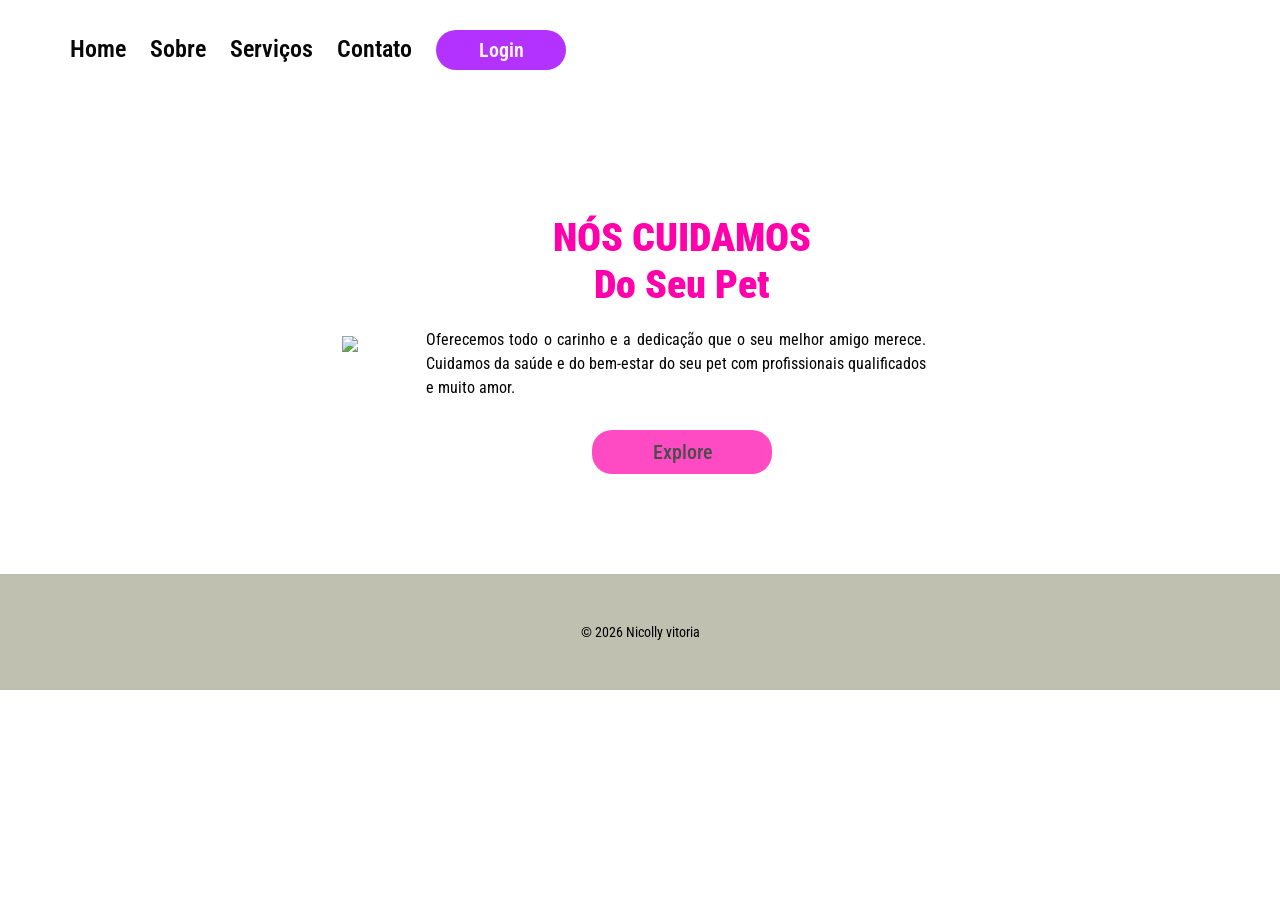
==== index.html @ 63bb3686 "Add files via upload" ====
<!DOCTYPE html>
<html lang="en">

<head>
    <meta charset="UTF-8">
    <meta name="viewport" content="width=device-width, initial-scale=1.0">
    <link rel="stylesheet" href="style.css">
    <title>Document</title>
    <link rel="preconnect" href="https://fonts.googleapis.com">
    <link rel="preconnect" href="https://fonts.gstatic.com" crossorigin>
    <link
        href="https://fonts.googleapis.com/css2?family=Google+Sans:ital,opsz,wght@0,17..18,400..700;1,17..18,400..700&family=Roboto+Condensed:ital,wght@0,100..900;1,100..900&display=swap"
        rel="stylesheet">

</head>

<body>
    <header>
        <nav>
            <ul>
                <li><a href="#">Home</a></li>
                <li><a href="#">Sobre</a></li>
                <li><a href="#">Serviços</a></li>
                <li><a href="#">Contato</a></li>

            </ul>
        </nav>
        <button class="botao-login">Login</button>
    </header>

    <main>
        <img src="./logo.jpg" class="logo">

        <div class="texto">
            <h1 class="titulo"> NÓS CUIDAMOS</h1>
            <h2 class="sub- titulo">Do Seu Pet</h2>
            <p class=paragrafo>Oferecemos todo o carinho e a dedicação que o seu melhor amigo merece. Cuidamos da
                saúde e
                do bem-estar do seu pet
                com profissionais qualificados e muito amor.
            </p>
            <button class="botao-explore">Explore</button>
        </div>


    </main>

    <footer>
        <p>&copy; 2026 Nicolly vitoria</p>


    </footer>

    <script src="app.js"></script>
</body>

</html>
---- style.css ----
*{
    margin:0;
    padding:0;
    box-sizing: border-box;
    font-family: "Roboto Condensed", sans-serif;
    }
    
    li{
    display:inline-block ;
    }
    nav{
    display:inline-block ;
    }
    header{
    margin:30px 0px 144px 70px;
    }
    a{
    font-weight: 600;
    font-size: 24px;
    line-height: 28px;
    margin:0 20px 0 0;
    cursor: pointer;
    color: rgb(8, 7, 7);
    transition: 0.2s;
    text-decoration: none;
    }
    a:hover{
    opacity: 0.8;
    }
    
    .botao-login{
    width: 130px;
    height: 40px;
    border-radius: 25px;
    background-color: rgb(162, 0, 255);
    border: none;
    font-size: 20px;
    font-weight: 600;
    color: beige;
    transition:opacity 0.25;
    }
    
    .botao-login{
    opacity: 0.8;
    }
    
    .logo{
    width: 40%;
    vertical-align: middle;
    }
    
    .texto{
    width: 40%;
    display: inline-block;
    vertical-align: middle;
    margin: 0 0 0 5%;
    text-align: center;
    }
    
    main{
    text-align: center;
    }
    .botao-explore{
    width: 180px;
    height: 44px;
    background-color: rgb(255, 0, 170);
    border: none;
    border-radius: 20px;
    font-size: 20px;
    font-weight: 500;
    box-shadow: 0 4px 5px rgba(rgb(0, 0, 0.2), green, rgb(129, 71, 32), alpha) ;
    transition: opacity 0.3s;
    }
    .botao-explore{
    opacity: 0.7;
    }
    .titulo{
    font-size: 40px;
    font-weight: 900;
    color: rgb(255, 0, 170);
    }
    .sub-titulo{
    color: rgb(255, 10, 10);
    line-height: 60px;
    font-size: 30px;
    }
    .paragrafo{
    font-size: 16px;
    font-weight: 400;
    line-height: 24px;
    color: rgb(0, 0, 0);
    text-align: justify;
    margin: 20px 0 30px 0;
    max-width: 500px;
    }
    footer{
    text-align: center;
    background-color: rgb(192, 192, 177);
    padding: 50px;
    font-size: 14px;
    margin-top: 100px;
    }
    @media (max-width:769px){
    header{
    margin:30px 0px 60px 0;
    text-align: center;
    width: 100%;
    }
    a{
    font-weight: 500;
    font-size: 16px;
    line-height: 28px;
    margin:0 5px 0 0;
    
    }
    .botao-login{
    width: 90px;
    height: 32px;
    border-radius: 16px;
    font-size: 16px;
    font-weight: 500;
    }
    .logo{
    width: 40%;
    display: block;
    margin: 0 auto 50px auto;
    }
    
    .texto{
    width: 60%;
    text-align: center;
    }
    .titulo{
    font-size: 30px;
    
    }
    }
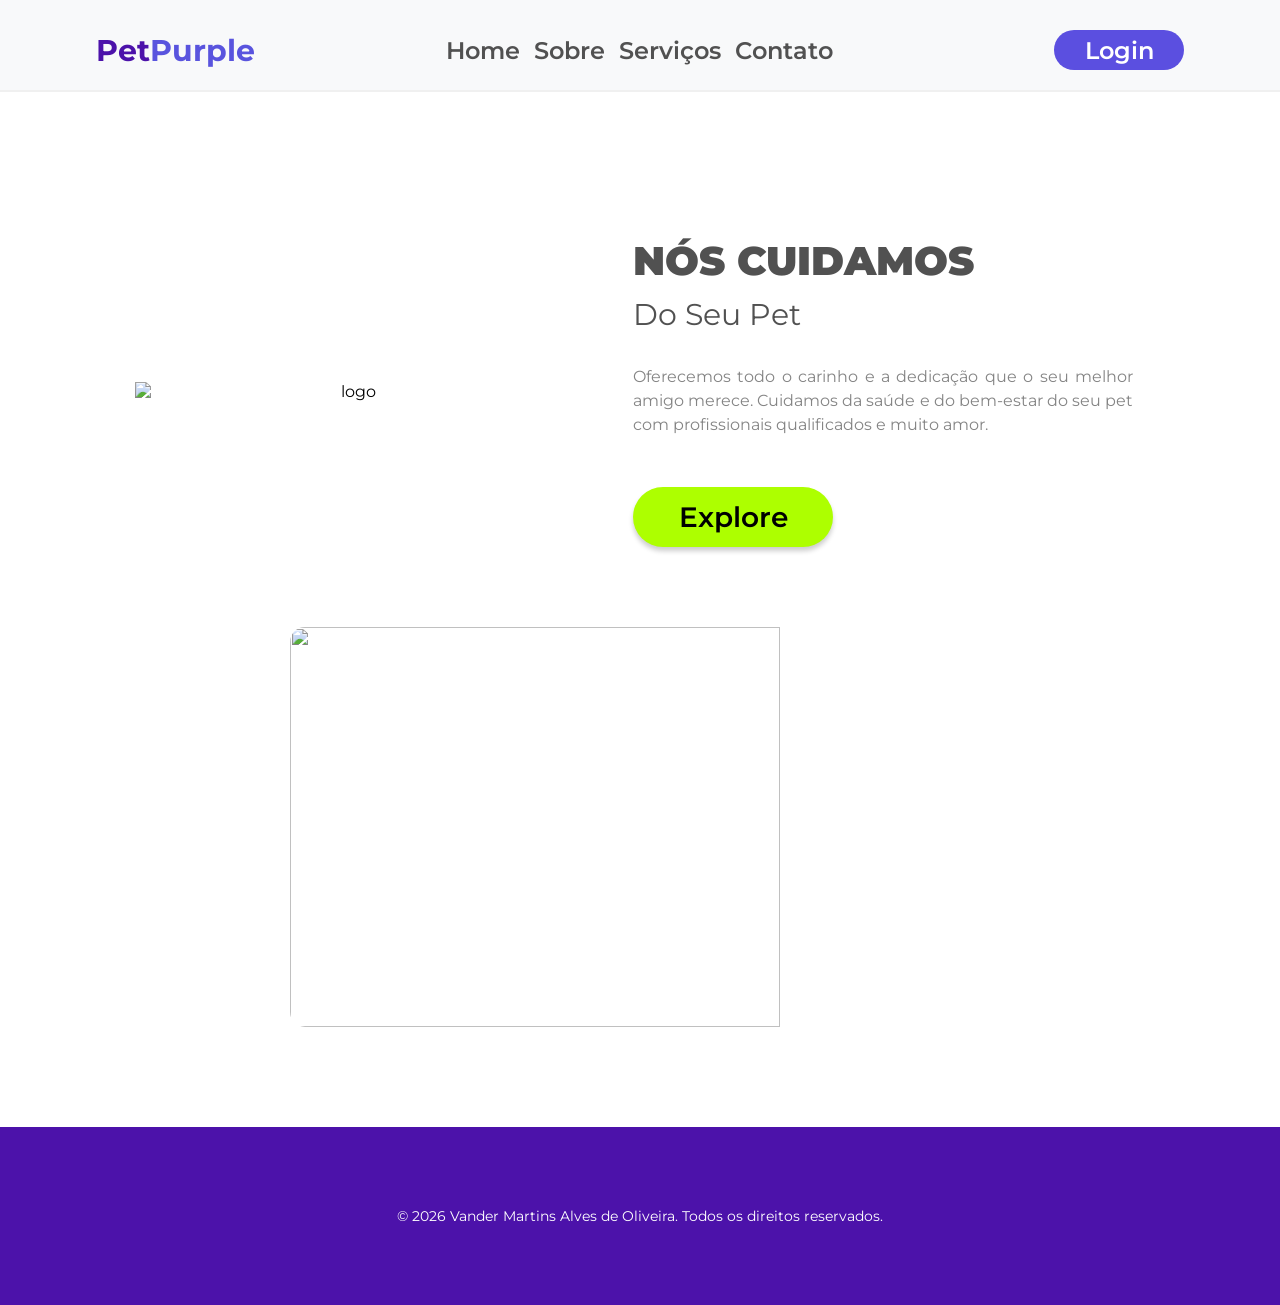
==== commit 610bb506: "Add files via upload" ====
--- a/index.html
+++ b/index.html
@@ -1,57 +1,53 @@
 <!DOCTYPE html>
-<html lang="en">
+<html lang="pt">
 
 <head>
     <meta charset="UTF-8">
     <meta name="viewport" content="width=device-width, initial-scale=1.0">
+    <title>Document</title>
     <link rel="stylesheet" href="style.css">
-    <title>Document</title>
     <link rel="preconnect" href="https://fonts.googleapis.com">
     <link rel="preconnect" href="https://fonts.gstatic.com" crossorigin>
-    <link
-        href="https://fonts.googleapis.com/css2?family=Google+Sans:ital,opsz,wght@0,17..18,400..700;1,17..18,400..700&family=Roboto+Condensed:ital,wght@0,100..900;1,100..900&display=swap"
+    <link href="https://fonts.googleapis.com/css2?family=Montserrat:ital,wght@0,100..900;1,100..900&display=swap"
         rel="stylesheet">
-
 </head>
 
 <body>
     <header>
+        <div class="nome"><span class="n1">Pet</span><span class="n2">Purple</span></div>
         <nav>
             <ul>
-                <li><a href="#">Home</a></li>
-                <li><a href="#">Sobre</a></li>
-                <li><a href="#">Serviços</a></li>
-                <li><a href="#">Contato</a></li>
-
+                <li><a class="link-menu">Home</a></li>
+                <li><a class="link-menu">Sobre</a></li>
+                <li><a href="servicos.html" class="link-menu">Serviços</a></li>
+                <li><a class="link-menu">Contato</a></li>
             </ul>
         </nav>
+
         <button class="botao-login">Login</button>
     </header>
-
     <main>
-        <img src="./logo.jpg" class="logo">
-
-        <div class="texto">
-            <h1 class="titulo"> NÓS CUIDAMOS</h1>
-            <h2 class="sub- titulo">Do Seu Pet</h2>
-            <p class=paragrafo>Oferecemos todo o carinho e a dedicação que o seu melhor amigo merece. Cuidamos da
-                saúde e
-                do bem-estar do seu pet
-                com profissionais qualificados e muito amor.
-            </p>
-            <button class="botao-explore">Explore</button>
+        <div>
+            <img src="./img/logo.jpg" alt="logo" class="logo">
+            <div class="texto">
+                <h1 class="titulo">NÓS CUIDAMOS</h1>
+                <h2 class="sub-titulo">Do Seu Pet</h2>
+                <p class="paragrafo">Oferecemos todo o carinho e a dedicação que o seu melhor amigo merece. Cuidamos da
+                    saúde e do bem-estar do
+                    seu pet com profissionais qualificados e muito amor.</p>
+                <button class="botao-explore" onclick="imagemApi()">Explore</button>
+            </div>
         </div>
-
-
     </main>
+    <div class="dogs-div">
+        <img src="" class="img-dog">
+    </div>
 
     <footer>
-        <p>&copy; 2026 Nicolly vitoria</p>
-
-
+        <p>&copy; 2026 Vander Martins Alves de Oliveira. Todos os direitos reservados.</p>
     </footer>
 
     <script src="app.js"></script>
 </body>
 
-</html>+</html>
--- a/style.css
+++ b/style.css
@@ -1,137 +1,231 @@
-*{
-    margin:0;
-    padding:0;
+* {
+    font-family: 'Montserrat', sans-serif;
+    margin: 0;
+    padding: 0;
     box-sizing: border-box;
-    font-family: "Roboto Condensed", sans-serif;
-    }
-    
-    li{
-    display:inline-block ;
-    }
-    nav{
-    display:inline-block ;
-    }
-    header{
-    margin:30px 0px 144px 70px;
-    }
-    a{
+}
+main {
+    text-align: center;
+}
+.logo {
+    width: 40%;
+    max-width: 430px;
+    /*terceira aula*/
+    display: inline-block;
+    vertical-align: middle;
+
+
+}
+.texto {
+
+    display: inline-block;
+    width: 40%;
+    margin: 0 0 0 5%;
+    vertical-align: middle;
+    text-align: left;
+
+}
+nav {
+    display: inline-block;
+}
+li {
+    display: inline-block;
+}
+header {
+    margin: 0px 0 144px 0px;
+    background-color: #f8f9fa;
+    padding: 30px 0 20px 0 ;
+    border-bottom: 2px solid #f0f0f0;
+
+    display: flex;
+    align-items: center;
+    justify-content: space-around;
+
+}
+.nome{
+    font-size: 30px;
+    font-weight: 700;
+}
+.n1{
+    color: #4c12aa;
+}
+.n2{
+color: rgba(28, 19, 211, 0.723);
+}
+.link-menu {
     font-weight: 600;
     font-size: 24px;
-    line-height: 28px;
-    margin:0 20px 0 0;
-    cursor: pointer;
-    color: rgb(8, 7, 7);
-    transition: 0.2s;
+    line-height: 29px;
+    margin: 0 10px 0 0;
+    color: #515151;
     text-decoration: none;
-    }
-    a:hover{
-    opacity: 0.8;
-    }
-    
-    .botao-login{
+    cursor: pointer;
+}
+.botao-login {
     width: 130px;
     height: 40px;
-    border-radius: 25px;
-    background-color: rgb(162, 0, 255);
+    border-radius: 20px;
+    background: #5b4fe0;
+    color: #ffffff;
     border: none;
-    font-size: 20px;
+    cursor: pointer;
+    font-size: 24px;
     font-weight: 600;
-    color: beige;
-    transition:opacity 0.25;
-    }
-    
-    .botao-login{
-    opacity: 0.8;
-    }
-    
-    .logo{
-    width: 40%;
-    vertical-align: middle;
-    }
-    
-    .texto{
-    width: 40%;
-    display: inline-block;
-    vertical-align: middle;
-    margin: 0 0 0 5%;
-    text-align: center;
-    }
-    
-    main{
-    text-align: center;
-    }
-    .botao-explore{
-    width: 180px;
-    height: 44px;
-    background-color: rgb(255, 0, 170);
-    border: none;
-    border-radius: 20px;
-    font-size: 20px;
-    font-weight: 500;
-    box-shadow: 0 4px 5px rgba(rgb(0, 0, 0.2), green, rgb(129, 71, 32), alpha) ;
-    transition: opacity 0.3s;
-    }
-    .botao-explore{
-    opacity: 0.7;
-    }
-    .titulo{
+    margin: 0 0 0 20px;
+}
+.titulo {
     font-size: 40px;
     font-weight: 900;
-    color: rgb(255, 0, 170);
-    }
-    .sub-titulo{
-    color: rgb(255, 10, 10);
+    color: #515151;
+}
+.sub-titulo {
+    color: #515151;
     line-height: 60px;
     font-size: 30px;
-    }
-    .paragrafo{
+    font-weight: 400;
+}
+.paragrafo {
     font-size: 16px;
     font-weight: 400;
     line-height: 24px;
-    color: rgb(0, 0, 0);
+    color: #848484;
     text-align: justify;
-    margin: 20px 0 30px 0;
+    margin: 20px 0 50px 0;
     max-width: 500px;
-    }
-    footer{
+}
+.botao-explore {
+    width: 200px;
+    height: 60px;
+    cursor: pointer;
+    background: #adff00;
+    border: none;
+    border-radius: 30px;
+    box-shadow: 0 4px 5px rgba(0, 0, 0, 0.2);
+    font-size: 28px;
+    font-weight: 600;
+    transition: opacity 0.4s;
+
+}
+.botao-explore:hover {
+    opacity:0.8;
+}
+footer{
+
     text-align: center;
-    background-color: rgb(192, 192, 177);
-    padding: 50px;
+    padding: 80px 0 80px 0;
     font-size: 14px;
+    background-color: #4c12aa;
+    color: #ffffff;
     margin-top: 100px;
-    }
-    @media (max-width:769px){
-    header{
-    margin:30px 0px 60px 0;
-    text-align: center;
-    width: 100%;
-    }
-    a{
-    font-weight: 500;
-    font-size: 16px;
-    line-height: 28px;
-    margin:0 5px 0 0;
-    
-    }
-    .botao-login{
-    width: 90px;
-    height: 32px;
-    border-radius: 16px;
-    font-size: 16px;
-    font-weight: 500;
-    }
-    .logo{
-    width: 40%;
+}
+.img-dog{
     display: block;
-    margin: 0 auto 50px auto;
-    }
-    
-    .texto{
-    width: 60%;
-    text-align: center;
-    }
-    .titulo{
-    font-size: 30px;
-    
-    }
-    }+    width: 70%;
+    max-width: 700px;
+    height: 400px;
+    object-fit: cover;
+    margin: 80px auto 0 auto;
+    border-radius:15px ;
+}
+.servicos{
+
+}
+.h2-servicos{
+font-weight: 500;
+}
+.preco{
+
+}
+.lista-servicos{
+    width: 200px;
+    /* inline <a> <span> <img>*/
+    /* <p> <h1> <div> block*/
+    display:block;
+    text-decoration: none;
+    color: #515151;
+    border: 2px solid ;
+    margin: 0 20px;
+    padding: 20px 0;
+    border-radius: 15px;
+    transition:box-shadow 0.2s, transform 0.2s ;
+}
+.lista-servicos:hover{
+    box-shadow: 0 2px 5px rgba(39, 77, 130, 0.916);
+    transform: translateY(-2px);
+
+
+}
+.img-card{
+    width: 70%;
+
+}
+
+.agenda {
+    background: #68FF50;
+    width: 220px;
+    height: 38px;
+    border-radius: 10px;
+    border: none;
+    cursor: pointer;
+    font-size: 18px;
+    color: rgb(32, 32, 33);
+    transition:scale 0.3s ;
+    margin: 80px 0 0 0;
+}
+.agenda:hover{
+    opacity: 0.8;
+    scale: 1.02;
+}
+@media (max-width:768px) {
+    header {
+        margin: 0px 0 30px 0;
+        text-align: center;
+        width: 100%;
+        padding: 20px 0 10px 0;
+    }
+    .nome{
+        font-size: 22px;
+    }
+    .link-menu {
+        font-weight: 600;
+        font-size: 16px;
+        margin: 0 5px 0 0;
+    }
+    .botao-login {
+        width: 90px;
+        height: 32px;
+        border-radius: 15px;
+
+        font-size: 16px;
+        font-weight: 500;
+        margin: 0;
+    }
+    .logo {
+        display: block;
+        margin: 0 auto 20px auto;
+    }
+    .botao-explore {
+        width: 150px;
+        height: 30px;
+        font-size: 16px;
+        /*adicionar*/
+        margin:0 auto;
+        display:block;
+    }
+    .paragrafo {
+        max-width: 100%;
+        margin: 15px 0 35px 0;
+    }
+    .titulo {
+        font-size: 30px
+    }
+    .texto {
+        width: 80%;
+        /*Adicionar*/
+        text-align: center;
+    }
+    .img-dog{
+        max-height: 250px;
+    }
+
+}
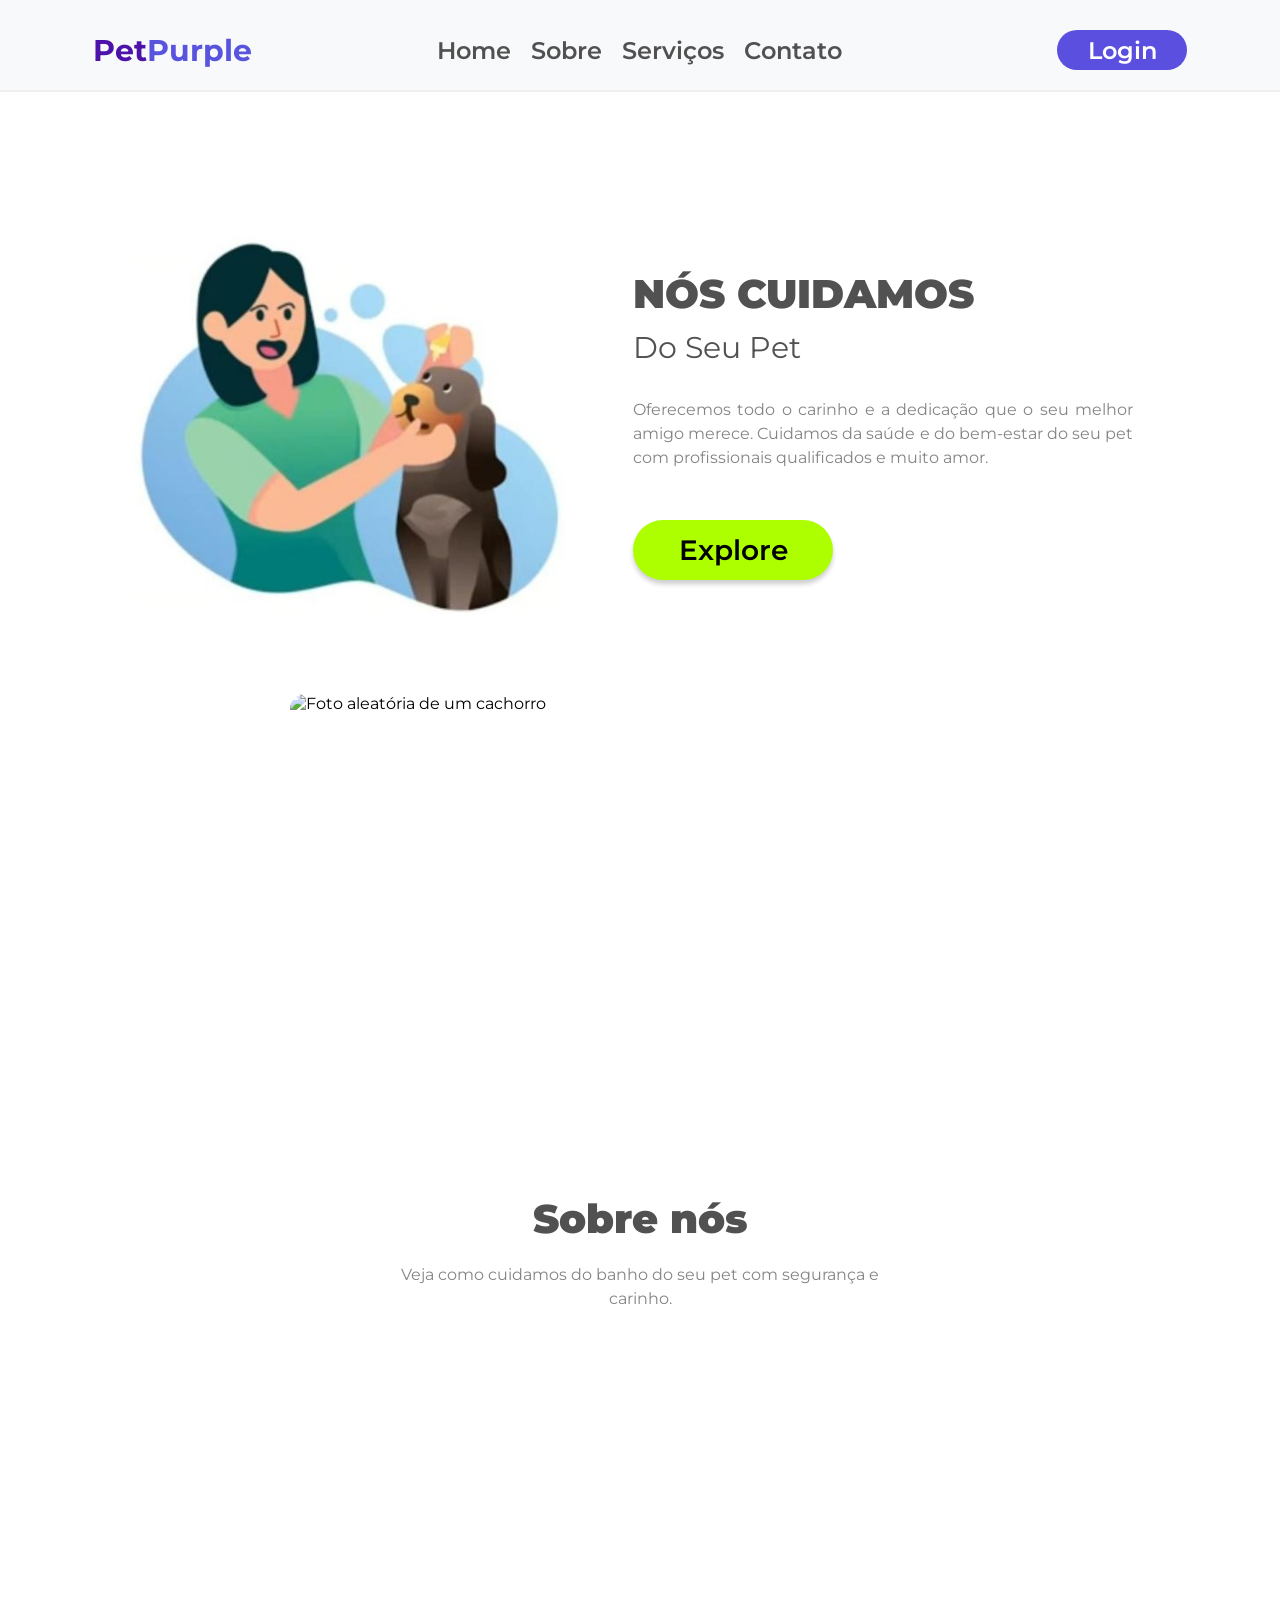
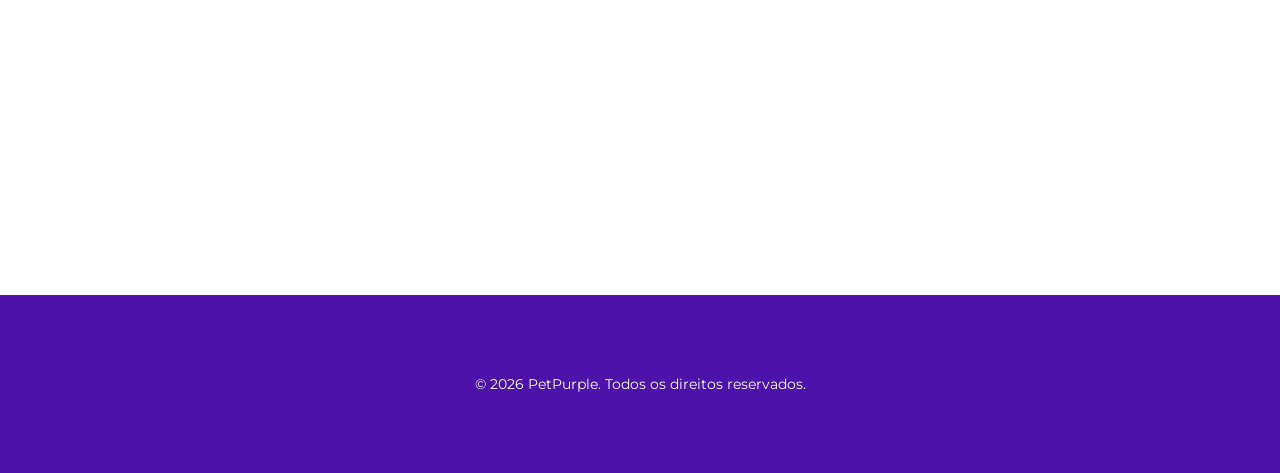
==== commit 65acd261: "Aulas 09 a 13: cards com flexbox, menu, video incorporado e pagina de contato" ====
--- a/index.html
+++ b/index.html
@@ -1,10 +1,10 @@
 <!DOCTYPE html>
-<html lang="pt">
+<html lang="pt-BR">
 
 <head>
     <meta charset="UTF-8">
     <meta name="viewport" content="width=device-width, initial-scale=1.0">
-    <title>Document</title>
+    <title>PetPurple | Home</title>
     <link rel="stylesheet" href="style.css">
     <link rel="preconnect" href="https://fonts.googleapis.com">
     <link rel="preconnect" href="https://fonts.gstatic.com" crossorigin>
@@ -17,10 +17,10 @@
         <div class="nome"><span class="n1">Pet</span><span class="n2">Purple</span></div>
         <nav>
             <ul>
-                <li><a class="link-menu">Home</a></li>
-                <li><a class="link-menu">Sobre</a></li>
+                <li><a href="index.html" class="link-menu">Home</a></li>
+                <li><a href="index.html#sobre" class="link-menu">Sobre</a></li>
                 <li><a href="servicos.html" class="link-menu">Serviços</a></li>
-                <li><a class="link-menu">Contato</a></li>
+                <li><a href="contato.html" class="link-menu">Contato</a></li>
             </ul>
         </nav>
 
@@ -28,7 +28,7 @@
     </header>
     <main>
         <div>
-            <img src="./img/logo.jpg" alt="logo" class="logo">
+            <img src="logo.jpg" alt="Logo da PetPurple" class="logo">
             <div class="texto">
                 <h1 class="titulo">NÓS CUIDAMOS</h1>
                 <h2 class="sub-titulo">Do Seu Pet</h2>
@@ -40,11 +40,22 @@
         </div>
     </main>
     <div class="dogs-div">
-        <img src="" class="img-dog">
+        <!-- imagem aleatória vinda da API https://dog.ceo/ -->
+        <img src="" alt="Foto aleatória de um cachorro" class="img-dog">
     </div>
 
+    <!-- aula 12 - Incorporando Vídeo -->
+    <section id="sobre" class="sobre">
+        <h2 class="titulo">Sobre nós</h2>
+        <p class="paragrafo paragrafo-sobre">Veja como cuidamos do banho do seu pet com segurança e carinho.</p>
+        <iframe class="video" src="https://www.youtube.com/embed/H9-PWEG3TFQ"
+            title="Como dar banho em cachorro" frameborder="0"
+            allow="accelerometer; autoplay; clipboard-write; encrypted-media; gyroscope; picture-in-picture; web-share"
+            referrerpolicy="strict-origin-when-cross-origin" allowfullscreen></iframe>
+    </section>
+
     <footer>
-        <p>&copy; 2026 Vander Martins Alves de Oliveira. Todos os direitos reservados.</p>
+        <p>&copy; 2026 PetPurple. Todos os direitos reservados.</p>
     </footer>
 
     <script src="app.js"></script>
--- a/style.css
+++ b/style.css
@@ -25,11 +25,11 @@
     text-align: left;
 
 }
-nav {
-    display: inline-block;
-}
-li {
-    display: inline-block;
+/* aula 10 - Melhorando Menu com flexbox */
+nav ul {
+    display: flex;
+    gap: 10px;
+    list-style: none;
 }
 header {
     margin: 0px 0 144px 0px;
@@ -127,24 +127,32 @@
     margin: 80px auto 0 auto;
     border-radius:15px ;
 }
+/* aula 09 - Finalizando Cards (lado a lado com flexbox) */
 .servicos{
-
+    display: flex;
+    justify-content: center;
+    flex-wrap: wrap;
+    gap: 20px;
+    list-style: none;
+    margin: 40px 0 0 0;
 }
 .h2-servicos{
 font-weight: 500;
 }
 .preco{
-
+    font-weight: 700;
+    font-size: 20px;
+    color: #4c12aa;
 }
 .lista-servicos{
     width: 200px;
     /* inline <a> <span> <img>*/
     /* <p> <h1> <div> block*/
     display:block;
+    height: 100%;
     text-decoration: none;
     color: #515151;
     border: 2px solid ;
-    margin: 0 20px;
     padding: 20px 0;
     border-radius: 15px;
     transition:box-shadow 0.2s, transform 0.2s ;
@@ -175,6 +183,61 @@
 .agenda:hover{
     opacity: 0.8;
     scale: 1.02;
+}
+
+/* aula 12 - Incorporando Vídeo */
+.sobre {
+    text-align: center;
+    margin: 100px auto 0 auto;
+    width: 90%;
+    max-width: 800px;
+}
+.paragrafo-sobre {
+    margin: 20px auto 30px auto;
+    text-align: center;
+}
+.video {
+    width: 100%;
+    /* tirar a borda preta do vídeo */
+    height: auto;
+    aspect-ratio: 16 / 9;
+    border: none;
+    border-radius: 15px;
+}
+
+/* aula 13 - Finalizando Site (Contato) */
+.form-contato {
+    display: flex;
+    flex-direction: column;
+    gap: 8px;
+    width: 90%;
+    max-width: 500px;
+    margin: 30px auto 0 auto;
+    text-align: left;
+}
+.form-contato label {
+    font-weight: 600;
+    color: #515151;
+}
+.form-contato input,
+.form-contato textarea {
+    padding: 10px;
+    border: 2px solid #ddd;
+    border-radius: 10px;
+    font-size: 16px;
+}
+.form-contato input:focus,
+.form-contato textarea:focus {
+    outline: none;
+    border-color: #5b4fe0;
+}
+.form-contato .agenda {
+    margin: 20px auto 0 auto;
+}
+.info-contato {
+    margin: 50px 0 0 0;
+    line-height: 30px;
+    color: #515151;
 }
 @media (max-width:768px) {
     header {
@@ -182,6 +245,8 @@
         text-align: center;
         width: 100%;
         padding: 20px 0 10px 0;
+        flex-direction: column;
+        gap: 15px;
     }
     .nome{
         font-size: 22px;
